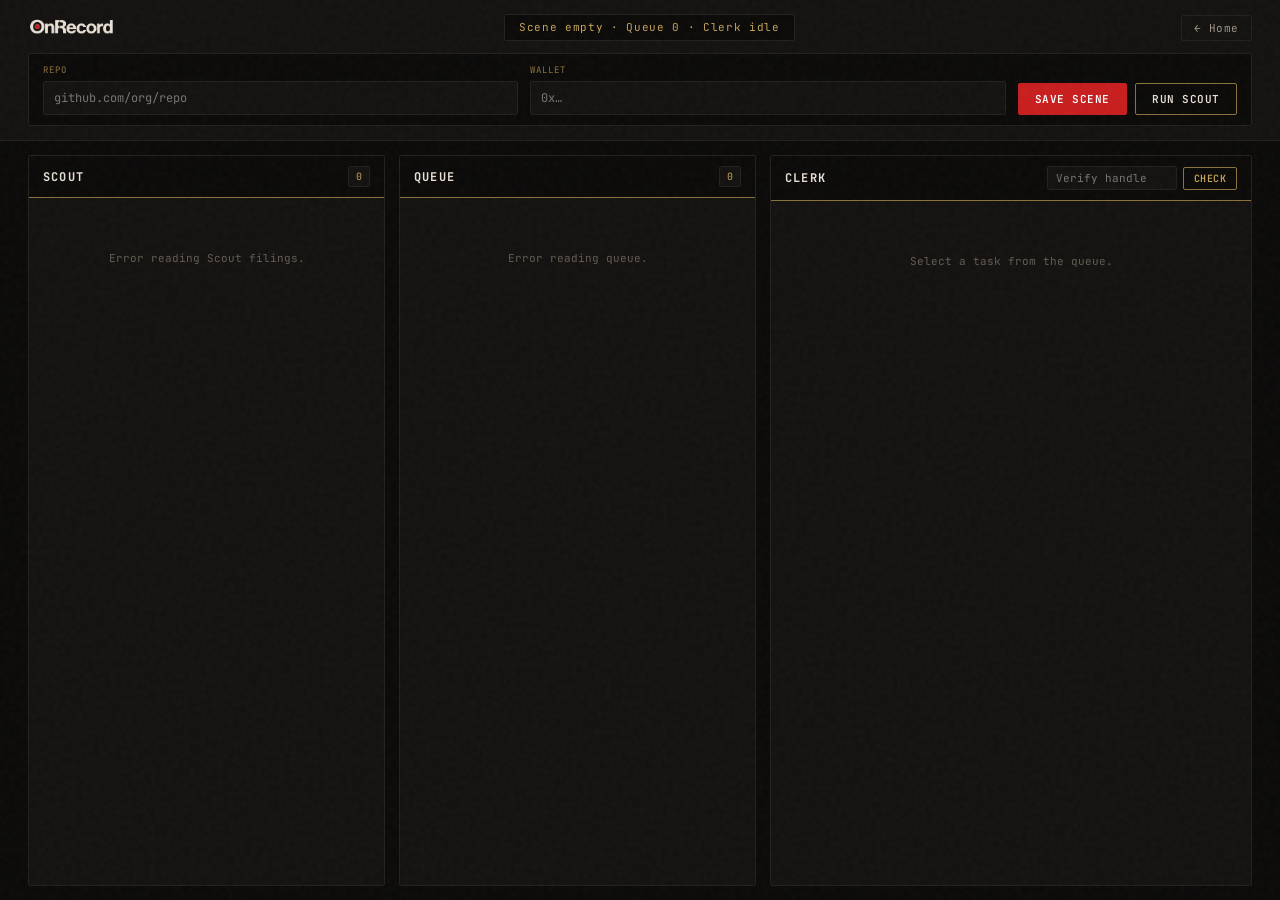
==== static/index.html @ 98dbda9d "feat(brand): configure Voltage Badge favicon across desk and landing pages" ====
<!DOCTYPE html>
<html lang="en">
<head>
  <meta charset="UTF-8">
  <meta name="viewport" content="width=device-width, initial-scale=1.0">
  <title>OnRecord — Desk</title>
  
  <link rel="preconnect" href="https://fonts.googleapis.com">
  <link rel="preconnect" href="https://fonts.gstatic.com" crossorigin>
  <link href="https://fonts.googleapis.com/css2?family=Cinzel:wght@600;700;800&family=JetBrains+Mono:wght@400;500;600;700&family=Space+Grotesk:wght@400;500;600;700&display=swap" rel="stylesheet">
  
  <link rel="icon" type="image/svg+xml" href="/static/favicon.svg">
  <link rel="icon" type="image/png" sizes="32x32" href="/static/favicon-32x32.png">
  <link rel="icon" type="image/png" sizes="16x16" href="/static/favicon-16x16.png">
  <link rel="apple-touch-icon" sizes="180x180" href="/static/apple-touch-icon.png">
  
  <link rel="stylesheet" href="/static/style.css?v=5.0">
</head>
<body>

  <!-- Top Header & Scene Console -->
  <header class="desk-nav">
    <div class="nav-row">
      <div class="brand-block">
        <a href="/" class="brand-link" title="OnRecord Home">
          <img src="/static/brand/onrecord_logo_dark.png" alt="OnRecord" class="desk-brand-logo" />
        </a>
      </div>
      
      <!-- One-row Status line -->
      <div class="status-strip">
        <span id="status-line" class="status-line-text">Scene empty · Queue 0 · Clerk idle</span>
      </div>

      <div class="nav-right">
        <a href="/" class="nav-home-btn">← Home</a>
      </div>
    </div>

    <!-- Human Scene Operator Strip -->
    <div class="scene-strip">
      <div class="scene-grid">
        <div class="field-group repo-field">
          <label for="scene-repo">REPO</label>
          <input type="text" id="scene-repo" placeholder="github.com/org/repo" autocomplete="off" />
        </div>
        <div class="field-group wallet-field">
          <label for="scene-wallet">WALLET</label>
          <input type="text" id="scene-wallet" placeholder="0x…" autocomplete="off" />
        </div>
        <div class="btn-group">
          <button type="button" class="btn-primary" id="btn-save-scene">Save Scene</button>
          <button type="button" class="btn-secondary" id="btn-run-scout">Run Scout</button>
        </div>
      </div>
    </div>
  </header>

  <!-- 3-Column Desk Stage -->
  <main class="desk-stage">

    <!-- COLUMN: SCOUT -->
    <section class="stage-col" id="col-scout">
      <div class="col-head">
        <h2 class="col-title">SCOUT</h2>
        <span class="col-count" id="scout-count">0</span>
      </div>
      <div class="col-stream" id="scout-body">
        <div class="col-empty">No filings on record.</div>
      </div>
    </section>

    <!-- COLUMN: QUEUE -->
    <section class="stage-col" id="col-queue">
      <div class="col-head">
        <h2 class="col-title">QUEUE</h2>
        <span class="col-count" id="queue-count">0</span>
      </div>
      <div class="col-stream" id="queue-body">
        <div class="col-empty">Queue is empty.</div>
      </div>
    </section>

    <!-- COLUMN: CLERK -->
    <section class="stage-col col-clerk-stage" id="col-clerk">
      <div class="col-head">
        <h2 class="col-title">CLERK</h2>
        <div class="verifier-bar">
          <input type="text" id="verify-person-input" placeholder="Verify handle" autocomplete="off" />
          <button type="button" id="btn-verify-person" class="btn-verify">Check</button>
        </div>
      </div>
      
      <div id="verifier-result"></div>

      <div class="col-stream" id="clerk-body">
        <div id="active-task-container">
          <div class="col-empty">Select a task from the queue.</div>
        </div>
      </div>
    </section>

  </main>

  <div id="desk-toast" class="desk-toast"></div>

  <script src="/static/app.js?v=5.0"></script>
</body>
</html>
---- static/style.css ----
/* ==========================================================================
   OnRecord Operational Desk — Cloned from Landing Visual System
   Ground: #0B0A09 | Red: #C81E1E | Bone: #E8E0D4 | Oxblood: #5C1212 | Brass: #C4A35A
   ========================================================================== */

@import url('https://fonts.googleapis.com/css2?family=Cinzel:wght@600;700;800&family=JetBrains+Mono:wght@400;500;600&family=Space+Grotesk:wght@400;500;600;700&display=swap');

:root {
  --bg-ground: #0B0A09;
  --bg-panel: #141210;
  --bg-oxblood: rgba(92, 18, 18, 0.2);
  --border-oxblood: #5C1212;
  --border-subtle: #24201C;
  
  --text-bone: #E8E0D4;
  --text-muted: #9E9486;
  --text-dim: #635C52;
  
  --signal-red: #C81E1E;
  --signal-red-hover: #E02828;
  --brass-accent: #C4A35A;
  --brass-dim: #8A723D;
  
  --font-serif: 'Cinzel', Georgia, serif;
  --font-sans: 'Space Grotesk', -apple-system, BlinkMacSystemFont, "Segoe UI", Roboto, sans-serif;
  --font-mono: 'JetBrains Mono', ui-monospace, SFMono-Regular, monospace;
}

* {
  box-sizing: border-box;
  margin: 0;
  padding: 0;
}

body {
  background-color: var(--bg-ground);
  color: var(--text-bone);
  font-family: var(--font-sans);
  line-height: 1.5;
  height: 100vh;
  display: flex;
  flex-direction: column;
  overflow: hidden;
  position: relative;
  -webkit-font-smoothing: antialiased;
}

/* Film Grain Overlay */
body::before {
  content: "";
  position: fixed;
  top: 0; left: 0; width: 100vw; height: 100vh;
  pointer-events: none;
  z-index: 999;
  opacity: 0.035;
  background-image: url("data:image/svg+xml,%3Csvg viewBox='0 0 200 200' xmlns='http://www.w3.org/2000/svg'%3E%3Cfilter id='noiseFilter'%3E%3CfeTurbulence type='fractalNoise' baseFrequency='0.8' numOctaves='3' stitchTiles='stitch'/%3E%3C/filter%3E%3Crect width='100%25' height='100%25' filter='url(%23noiseFilter)'/%3E%3C/svg%3E");
}

/* Custom Scrollbars */
::-webkit-scrollbar {
  width: 5px;
  height: 5px;
}
::-webkit-scrollbar-track {
  background: var(--bg-ground);
}
::-webkit-scrollbar-thumb {
  background: var(--border-subtle);
  border-radius: 2px;
}
::-webkit-scrollbar-thumb:hover {
  background: var(--brass-dim);
}

a {
  color: inherit;
  text-decoration: none;
}
a:visited {
  color: inherit;
}

.serif-brand {
  font-family: var(--font-serif);
  font-weight: 700;
  letter-spacing: 0.04em;
}

/* Header */
header.desk-nav {
  background: var(--bg-panel);
  border-bottom: 1px solid var(--border-subtle);
  padding: 14px 28px;
  display: flex;
  flex-direction: column;
  gap: 12px;
  flex-shrink: 0;
  z-index: 10;
}

.nav-row {
  display: flex;
  justify-content: space-between;
  align-items: center;
}

.brand-link {
  display: flex;
  align-items: center;
  text-decoration: none;
}

.desk-brand-logo {
  height: 24px;
  width: auto;
  display: block;
  transition: opacity 0.15s ease, transform 0.15s ease;
}

.brand-link:hover .desk-brand-logo {
  opacity: 0.85;
  transform: scale(1.02);
}

.status-strip {
  font-family: var(--font-mono);
  font-size: 11px;
  color: var(--brass-accent);
  letter-spacing: 0.06em;
  background: var(--bg-ground);
  border: 1px solid var(--border-subtle);
  padding: 4px 14px;
  border-radius: 2px;
}

.nav-home-btn {
  font-family: var(--font-mono);
  font-size: 11px;
  letter-spacing: 0.05em;
  color: var(--text-muted);
  border: 1px solid var(--border-subtle);
  padding: 5px 12px;
  border-radius: 2px;
  transition: all 0.15s ease;
}
.nav-home-btn:hover {
  border-color: var(--brass-accent);
  color: var(--brass-accent);
}

/* Scene Operator Strip */
.scene-strip {
  background: var(--bg-ground);
  border: 1px solid var(--border-subtle);
  border-radius: 2px;
  padding: 10px 14px;
}

.scene-grid {
  display: grid;
  grid-template-columns: 1fr 1fr auto;
  gap: 12px;
  align-items: flex-end;
}

.field-group {
  display: flex;
  flex-direction: column;
  gap: 4px;
}

.field-group label {
  font-family: var(--font-mono);
  font-size: 9px;
  letter-spacing: 0.1em;
  color: var(--brass-dim);
  text-transform: uppercase;
}

input[type="text"] {
  background-color: var(--bg-panel);
  border: 1px solid var(--border-subtle);
  color: var(--text-bone);
  font-family: var(--font-mono);
  font-size: 12px;
  padding: 8px 10px;
  border-radius: 2px;
  outline: none;
  width: 100%;
  transition: all 0.15s ease;
}

input[type="text"]:focus {
  border-color: var(--brass-accent);
}

@keyframes pulseEmptyField {
  0%, 100% { border-color: var(--border-subtle); }
  50% { border-color: var(--border-oxblood); box-shadow: 0 0 8px rgba(200, 30, 30, 0.2); }
}

.pulse-empty {
  animation: pulseEmptyField 2.2s infinite ease-in-out;
}

.btn-group {
  display: flex;
  gap: 8px;
}

/* Buttons matching Landing CTA */
button {
  font-family: var(--font-mono);
  font-size: 11px;
  font-weight: 600;
  letter-spacing: 0.05em;
  text-transform: uppercase;
  padding: 8px 16px;
  border-radius: 2px;
  cursor: pointer;
  transition: all 0.15s ease;
  white-space: nowrap;
}

button:disabled {
  opacity: 0.35;
  cursor: not-allowed;
}

button.btn-primary {
  background-color: var(--signal-red);
  color: #FFFFFF;
  border: 1px solid var(--signal-red);
}

button.btn-primary:hover:not(:disabled) {
  background-color: var(--signal-red-hover);
  border-color: var(--brass-accent);
}

button.btn-secondary {
  background-color: transparent;
  color: var(--text-bone);
  border: 1px solid var(--brass-dim);
}

button.btn-secondary:hover:not(:disabled) {
  border-color: var(--brass-accent);
  color: var(--brass-accent);
}

/* Main Desk 3-Column Stage */
main.desk-stage {
  display: grid;
  grid-template-columns: 1fr 1fr 1.35fr;
  gap: 14px;
  padding: 14px 28px;
  flex: 1;
  min-height: 0;
}

.stage-col {
  background: var(--bg-panel);
  border: 1px solid var(--border-subtle);
  border-radius: 2px;
  display: flex;
  flex-direction: column;
  overflow: hidden;
}

.col-head {
  padding: 10px 14px;
  background: var(--bg-ground);
  border-bottom: 1px solid var(--brass-dim);
  display: flex;
  justify-content: space-between;
  align-items: center;
}

.col-title {
  font-family: var(--font-mono);
  font-size: 12px;
  font-weight: 700;
  letter-spacing: 0.1em;
  color: var(--text-bone);
}

.col-count {
  font-family: var(--font-mono);
  font-size: 10px;
  color: var(--brass-accent);
  background: var(--bg-panel);
  border: 1px solid var(--border-subtle);
  padding: 2px 7px;
  border-radius: 2px;
}

.verifier-bar {
  display: flex;
  gap: 6px;
  align-items: center;
}

.verifier-bar input {
  padding: 4px 8px;
  font-size: 11px;
  width: 130px;
}

.btn-verify {
  background: transparent;
  color: var(--brass-accent);
  border: 1px solid var(--brass-dim);
  padding: 4px 10px;
  font-size: 10px;
}
.btn-verify:hover {
  border-color: var(--brass-accent);
}

.col-stream {
  padding: 12px;
  overflow-y: auto;
  flex: 1;
  display: flex;
  flex-direction: column;
  gap: 8px;
}

.col-empty {
  text-align: center;
  padding: 40px 12px;
  font-family: var(--font-mono);
  font-size: 11px;
  color: var(--text-dim);
}

/* Cards */
.desk-card {
  background: var(--bg-ground);
  border: 1px solid var(--border-subtle);
  border-radius: 2px;
  padding: 10px 12px;
  display: flex;
  flex-direction: column;
  gap: 6px;
  transition: all 0.15s ease;
}

.desk-card:hover {
  border-color: var(--brass-dim);
}

.desk-card.clickable {
  cursor: pointer;
}

.desk-card.selected {
  border-color: var(--brass-accent);
  background: rgba(196, 163, 90, 0.04);
}

.card-row {
  display: flex;
  justify-content: space-between;
  align-items: center;
}

.card-label {
  font-size: 12px;
  font-weight: 600;
  color: #FFFFFF;
}

.card-ts {
  font-family: var(--font-mono);
  font-size: 10px;
  color: var(--text-dim);
}

.card-subtext {
  font-size: 12px;
  color: var(--text-bone);
  line-height: 1.4;
}

.card-meta {
  font-family: var(--font-mono);
  font-size: 10px;
  color: var(--text-dim);
  display: flex;
  justify-content: space-between;
}

/* Metal Tabs / Stamps */
.metal-tab {
  display: inline-flex;
  align-items: center;
  font-family: var(--font-mono);
  font-size: 9px;
  font-weight: 700;
  letter-spacing: 0.08em;
  text-transform: uppercase;
  padding: 2px 6px;
  border-radius: 2px;
}

.metal-tab.tab-act {
  background: var(--bg-oxblood);
  border: 1px solid var(--brass-accent);
  color: var(--brass-accent);
}

.metal-tab.tab-skip {
  background: rgba(210, 153, 34, 0.15);
  border: 1px solid var(--brass-dim);
  color: var(--brass-accent);
}

.metal-tab.tab-nor {
  background: rgba(200, 30, 30, 0.2);
  border: 1px solid var(--signal-red);
  color: #FF5555;
}

/* Inspector Detail */
.inspector-panel {
  background: var(--bg-ground);
  border: 1px solid var(--border-subtle);
  border-radius: 2px;
  padding: 12px;
  display: flex;
  flex-direction: column;
  gap: 10px;
}

.inspector-head {
  display: flex;
  justify-content: space-between;
  align-items: center;
  border-bottom: 1px solid var(--border-subtle);
  padding-bottom: 8px;
}

.inspector-id {
  font-family: var(--font-mono);
  font-size: 12px;
  font-weight: 600;
  color: #FFFFFF;
}

.segment-box {
  background: var(--bg-panel);
  border: 1px solid var(--border-subtle);
  padding: 8px 10px;
  border-radius: 2px;
  display: flex;
  flex-direction: column;
  gap: 4px;
}

.segment-head {
  font-family: var(--font-mono);
  font-size: 9px;
  letter-spacing: 0.08em;
  color: var(--brass-dim);
}

.segment-row {
  display: flex;
  justify-content: space-between;
  font-size: 12px;
  color: var(--text-bone);
}

.segment-row .k {
  color: var(--text-dim);
  font-family: var(--font-mono);
  font-size: 10px;
}

.ask-text-wrap {
  font-size: 12px;
  color: var(--text-bone);
  line-height: 1.4;
}

.action-row {
  display: grid;
  grid-template-columns: 1fr 1fr;
  gap: 8px;
}

/* Sibyl Memory Live File View (Builder Tip 02/04) */
.memory-file-box {
  background: #070605;
  border: 1px solid var(--border-oxblood);
  border-radius: 2px;
  overflow: hidden;
  transition: all 0.2s ease;
}

.memory-file-head {
  display: flex;
  justify-content: space-between;
  align-items: center;
  padding: 6px 10px;
  background: rgba(92, 18, 18, 0.25);
  border-bottom: 1px solid rgba(196, 163, 90, 0.2);
  font-family: var(--font-mono);
  font-size: 10px;
}

.memory-file-tabs {
  display: flex;
  gap: 4px;
}

.file-tab-btn {
  background: transparent;
  border: 1px solid transparent;
  color: var(--text-dim);
  font-family: var(--font-mono);
  font-size: 10px;
  font-weight: 600;
  padding: 3px 8px;
  border-radius: 2px;
  cursor: pointer;
  transition: all 0.15s ease;
}

.file-tab-btn:hover {
  color: var(--text-bone);
  border-color: var(--brass-dim);
}

.file-tab-btn.active {
  background: rgba(196, 163, 90, 0.15);
  border-color: var(--brass-accent);
  color: var(--brass-accent);
}

.memory-file-live {
  display: flex;
  align-items: center;
  gap: 6px;
  color: #55FF88;
  font-size: 9px;
  letter-spacing: 0.05em;
  font-weight: 600;
}

.dot-pulse {
  width: 6px;
  height: 6px;
  background-color: #55FF88;
  border-radius: 50%;
  display: inline-block;
  box-shadow: 0 0 6px #55FF88;
  animation: pulseLiveDot 1.6s infinite ease-in-out;
}

@keyframes pulseLiveDot {
  0%, 100% { opacity: 1; transform: scale(1); }
  50% { opacity: 0.4; transform: scale(0.8); }
}

.memory-file-code {
  margin: 0;
  padding: 8px 10px;
  font-family: var(--font-mono);
  font-size: 10px;
  line-height: 1.5;
  color: var(--text-bone);
  max-height: 160px;
  overflow-y: auto;
  white-space: pre-wrap;
  word-break: break-all;
  background: #050404;
}

.memory-file-code .line-num {
  color: var(--text-dim);
  user-select: none;
  display: inline-block;
  width: 18px;
  text-align: right;
  margin-right: 8px;
  opacity: 0.5;
}

.memory-file-foot {
  padding: 6px 10px;
  font-size: 9px;
  font-family: var(--font-mono);
  color: var(--brass-dim);
  border-top: 1px solid var(--border-subtle);
  background: var(--bg-ground);
  font-style: italic;
}

.base-deck {
  background: var(--bg-oxblood);
  border: 1px solid var(--border-oxblood);
  padding: 10px;
  border-radius: 2px;
  display: flex;
  flex-direction: column;
  gap: 8px;
}

.base-head {
  display: flex;
  justify-content: space-between;
  font-family: var(--font-mono);
  font-size: 10px;
  color: var(--brass-accent);
}

.confirm-label {
  display: flex;
  align-items: center;
  gap: 6px;
  font-family: var(--font-mono);
  font-size: 11px;
  color: var(--text-bone);
  cursor: pointer;
}

.confirm-label input[type="checkbox"] {
  accent-color: var(--signal-red);
}

.ping-result-box {
  font-family: var(--font-mono);
  font-size: 10px;
  padding: 4px 6px;
}

.alert-stamp {
  padding: 8px 10px;
  border-radius: 2px;
  font-family: var(--font-mono);
  font-size: 11px;
  line-height: 1.4;
}

.alert-stamp.nor {
  background: rgba(200, 30, 30, 0.2);
  border: 1px solid var(--signal-red);
  color: #FF5555;
}

.alert-stamp.act {
  background: var(--bg-oxblood);
  border: 1px solid var(--brass-accent);
  color: var(--brass-accent);
}

.desk-toast {
  position: fixed;
  bottom: 20px;
  right: 20px;
  background: var(--bg-panel);
  border: 1px solid var(--brass-dim);
  padding: 8px 14px;
  font-family: var(--font-mono);
  font-size: 11px;
  color: var(--text-bone);
  display: none;
  z-index: 1000;
}

@media (max-width: 960px) {
  body {
    height: auto;
    overflow-y: auto;
  }
  main.desk-stage {
    grid-template-columns: 1fr;
    height: auto;
  }
  .scene-grid {
    grid-template-columns: 1fr;
  }
}
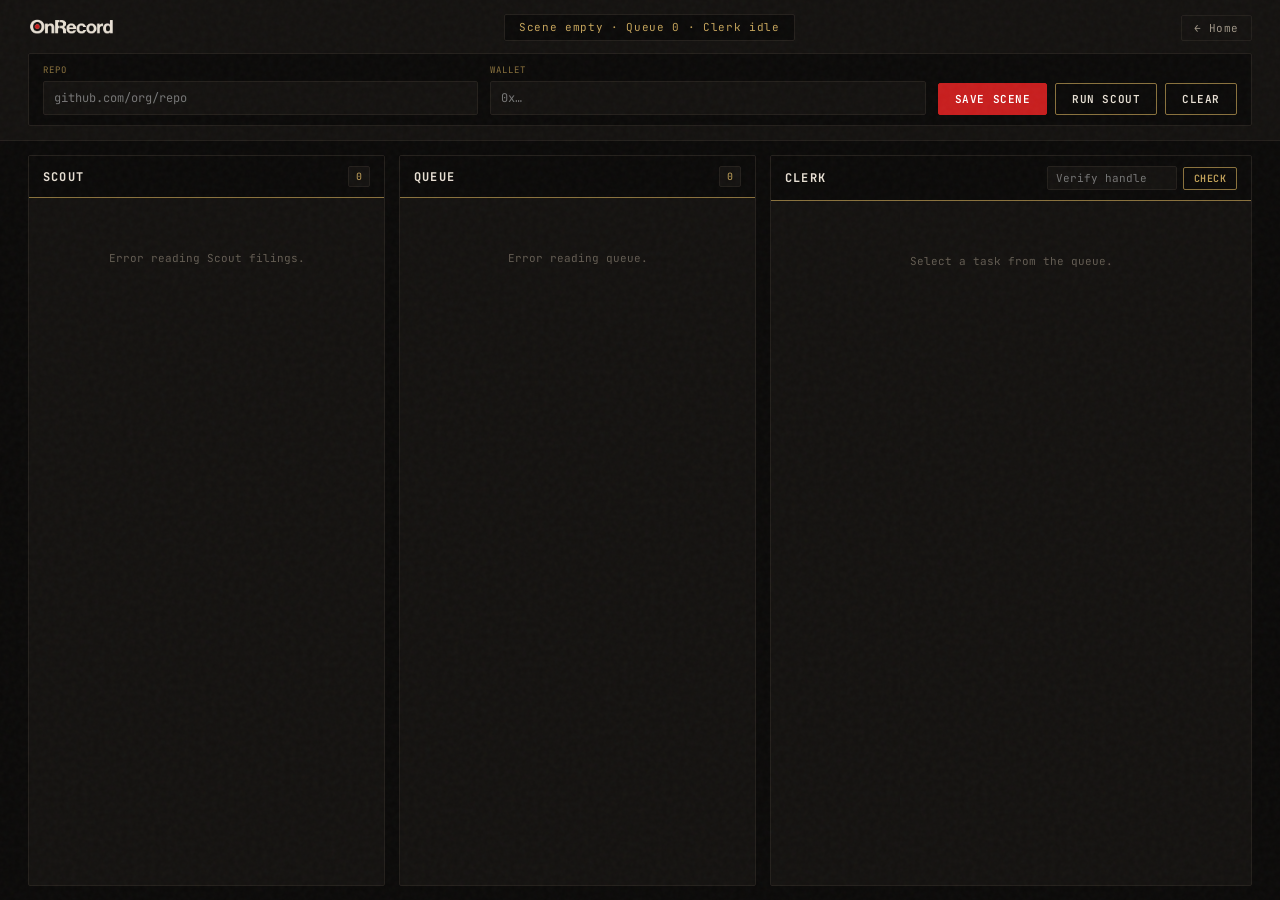
==== commit 4a87d7f7: "feat(ui): add clear scene button, reset default scene data, and neutralize documentation examples" ====
--- a/static/index.html
+++ b/static/index.html
@@ -51,6 +51,7 @@
         <div class="btn-group">
           <button type="button" class="btn-primary" id="btn-save-scene">Save Scene</button>
           <button type="button" class="btn-secondary" id="btn-run-scout">Run Scout</button>
+          <button type="button" class="btn-secondary" id="btn-clear-scene" title="Clear Scene Sources">Clear</button>
         </div>
       </div>
     </div>
--- a/static/style.css
+++ b/static/style.css
@@ -238,6 +238,19 @@
   border-color: var(--brass-accent);
 }
 
+button.btn-wallet-ping {
+  background-color: #0052FF;
+  color: #FFFFFF;
+  border: 1px solid #0052FF;
+  font-weight: 600;
+}
+
+button.btn-wallet-ping:hover:not(:disabled) {
+  background-color: #0045D8;
+  border-color: #3B82F6;
+  box-shadow: 0 0 12px rgba(0, 82, 255, 0.4);
+}
+
 button.btn-secondary {
   background-color: transparent;
   color: var(--text-bone);
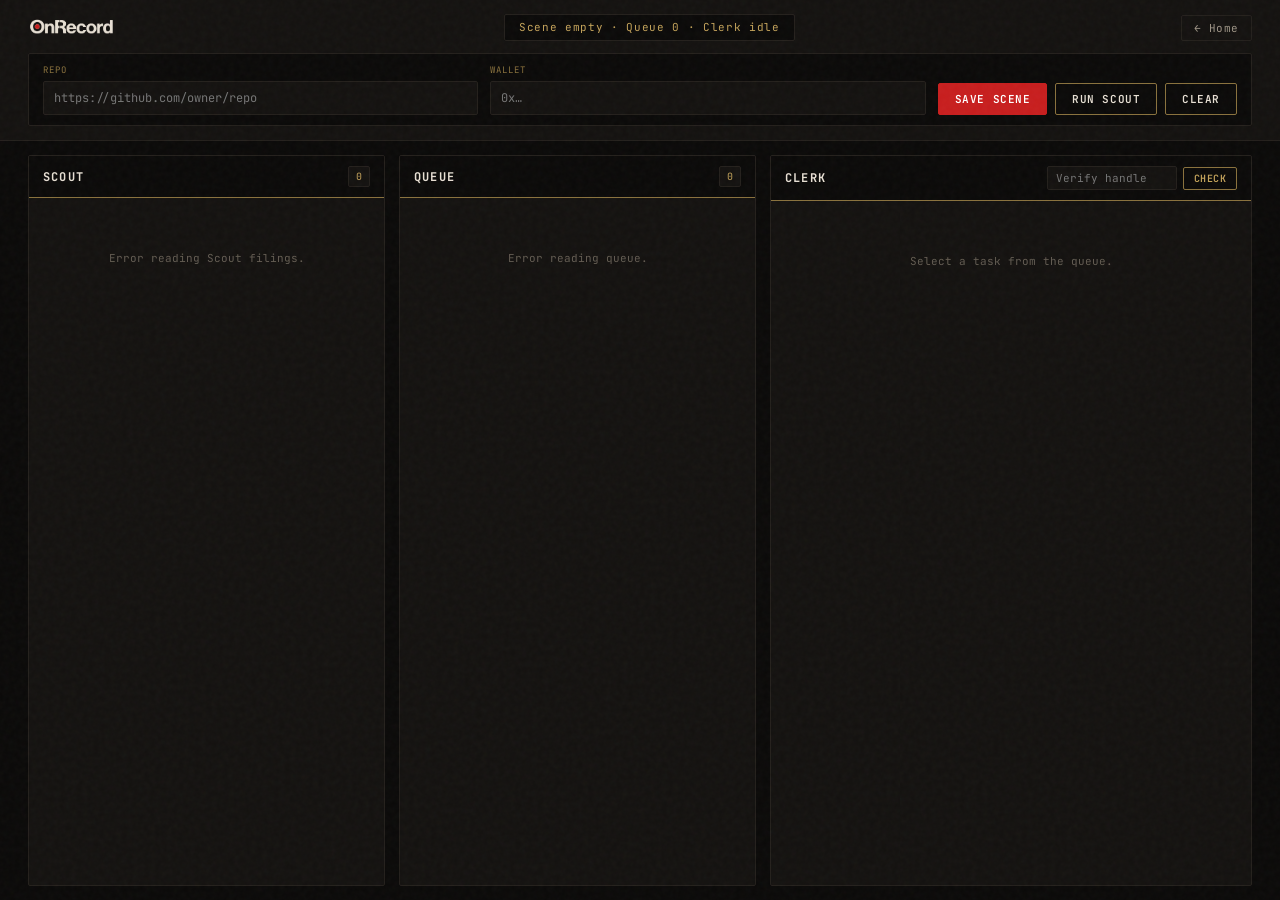
==== commit 4c6de015: "feat(ui): support full GitHub URLs and issue links in scene operator strip" ====
--- a/static/index.html
+++ b/static/index.html
@@ -42,7 +42,7 @@
       <div class="scene-grid">
         <div class="field-group repo-field">
           <label for="scene-repo">REPO</label>
-          <input type="text" id="scene-repo" placeholder="github.com/org/repo" autocomplete="off" />
+          <input type="text" id="scene-repo" placeholder="https://github.com/owner/repo" autocomplete="off" />
         </div>
         <div class="field-group wallet-field">
           <label for="scene-wallet">WALLET</label>
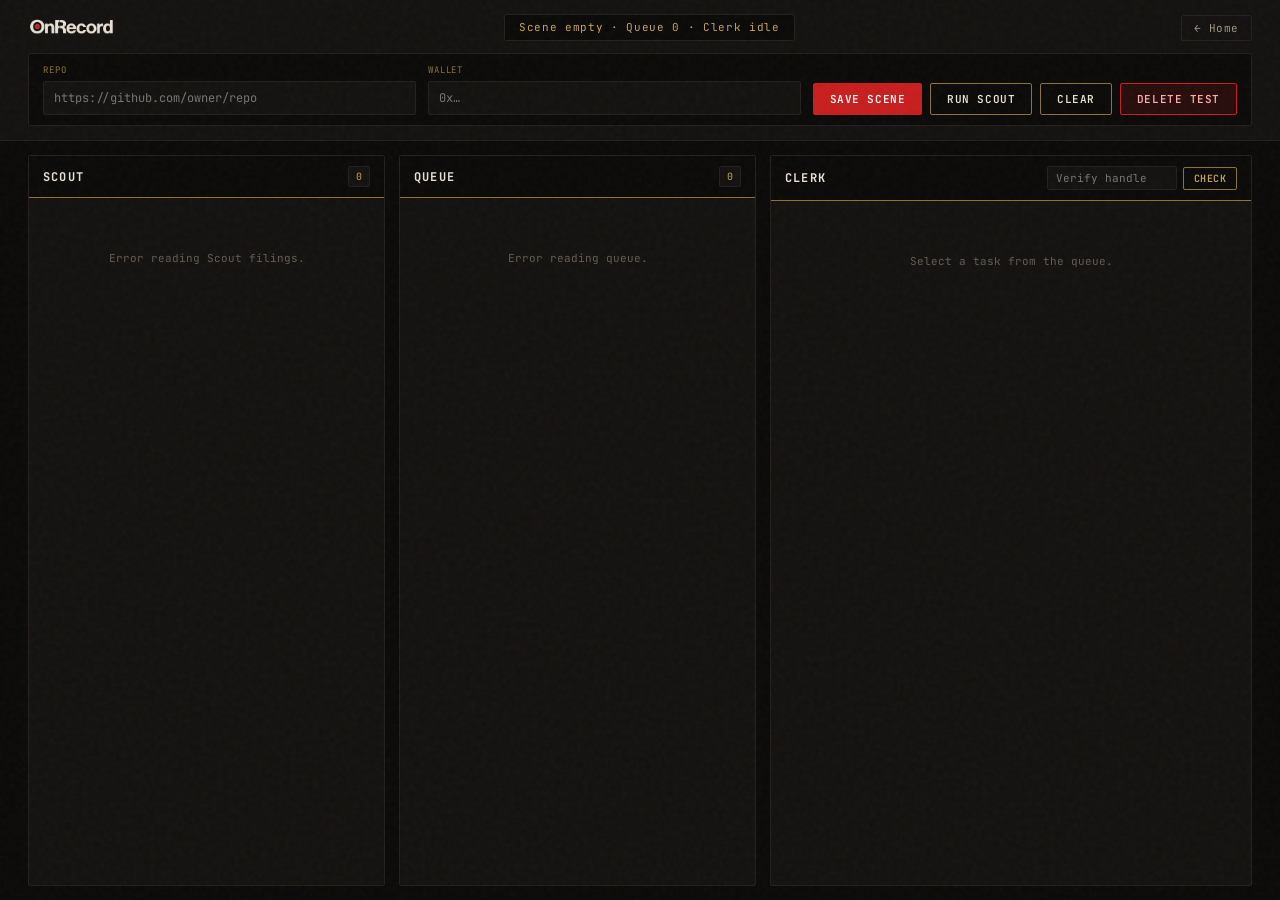
==== commit 4ee1c41b: "feat(ui): add interactive Delete Test button to Desk with instant live memory verification" ====
--- a/static/index.html
+++ b/static/index.html
@@ -14,7 +14,7 @@
   <link rel="icon" type="image/png" sizes="16x16" href="/static/favicon-16x16.png">
   <link rel="apple-touch-icon" sizes="180x180" href="/static/apple-touch-icon.png">
   
-  <link rel="stylesheet" href="/static/style.css?v=5.0">
+  <link rel="stylesheet" href="/static/style.css?v=5.3">
 </head>
 <body>
 
@@ -52,6 +52,7 @@
           <button type="button" class="btn-primary" id="btn-save-scene">Save Scene</button>
           <button type="button" class="btn-secondary" id="btn-run-scout">Run Scout</button>
           <button type="button" class="btn-secondary" id="btn-clear-scene" title="Clear Scene Sources">Clear</button>
+          <button type="button" class="btn-danger" id="btn-delete-test" title="The Delete Test: Wipe Scout memory to verify queue drops to 0 and entities return NOT ON RECORD">Delete Test</button>
         </div>
       </div>
     </div>
@@ -105,6 +106,6 @@
 
   <div id="desk-toast" class="desk-toast"></div>
 
-  <script src="/static/app.js?v=5.0"></script>
+  <script src="/static/app.js?v=5.3"></script>
 </body>
 </html>
--- a/static/style.css
+++ b/static/style.css
@@ -262,6 +262,18 @@
   color: var(--brass-accent);
 }
 
+button.btn-danger {
+  background-color: rgba(200, 30, 30, 0.15);
+  color: #FFAAAA;
+  border: 1px solid var(--signal-red);
+}
+
+button.btn-danger:hover:not(:disabled) {
+  background-color: var(--signal-red);
+  color: #FFFFFF;
+  border-color: var(--signal-red-hover);
+}
+
 /* Main Desk 3-Column Stage */
 main.desk-stage {
   display: grid;
@@ -391,10 +403,27 @@
   color: var(--text-dim);
 }
 
+.card-title-line {
+  font-family: var(--font-sans);
+  font-size: 12px;
+  font-weight: 500;
+  color: var(--text-bone);
+  line-height: 1.35;
+  word-break: break-word;
+  overflow: hidden;
+  text-overflow: ellipsis;
+  display: -webkit-box;
+  -webkit-line-clamp: 2;
+  line-clamp: 2;
+  -webkit-box-orient: vertical;
+  margin-top: 1px;
+}
+
 .card-subtext {
-  font-size: 12px;
-  color: var(--text-bone);
-  line-height: 1.4;
+  font-family: var(--font-mono);
+  font-size: 10px;
+  color: var(--text-dim);
+  line-height: 1.3;
 }
 
 .card-meta {
@@ -490,6 +519,82 @@
   color: var(--text-dim);
   font-family: var(--font-mono);
   font-size: 10px;
+}
+
+.bind-wallet-row {
+  display: flex;
+  align-items: center;
+  gap: 6px;
+  width: 100%;
+}
+
+.bind-wallet-row input {
+  flex: 1;
+  background: var(--bg-ground);
+  border: 1px solid var(--border-subtle);
+  color: var(--text-bone);
+  font-family: var(--font-mono);
+  font-size: 10.5px;
+  padding: 4px 8px;
+  border-radius: 2px;
+  min-width: 0;
+}
+
+.bind-wallet-row input:focus {
+  outline: none;
+  border-color: var(--brass-accent);
+}
+
+.btn-bind-action {
+  background: var(--bg-oxblood);
+  border: 1px solid var(--brass-accent);
+  color: var(--brass-accent);
+  font-family: var(--font-mono);
+  font-size: 10px;
+  font-weight: 600;
+  padding: 4px 10px;
+  border-radius: 2px;
+  cursor: pointer;
+  white-space: nowrap;
+  transition: all 0.15s ease;
+}
+
+.btn-bind-action:hover {
+  background: var(--brass-accent);
+  color: var(--bg-ground);
+}
+
+.btn-change-wallet {
+  background: transparent;
+  border: 1px solid var(--border-subtle);
+  color: var(--text-dim);
+  font-family: var(--font-mono);
+  font-size: 9px;
+  padding: 2px 6px;
+  border-radius: 2px;
+  cursor: pointer;
+  transition: all 0.15s ease;
+}
+
+.btn-change-wallet:hover {
+  border-color: var(--brass-dim);
+  color: var(--brass-accent);
+}
+
+.btn-cancel-action {
+  background: transparent;
+  border: 1px solid var(--border-subtle);
+  color: var(--text-dim);
+  font-family: var(--font-mono);
+  font-size: 10px;
+  padding: 4px 8px;
+  border-radius: 2px;
+  cursor: pointer;
+}
+
+.btn-cancel-action:hover {
+  color: var(--text-bone);
+  border-color: var(--signal-red);
 }
 
 .ask-text-wrap {
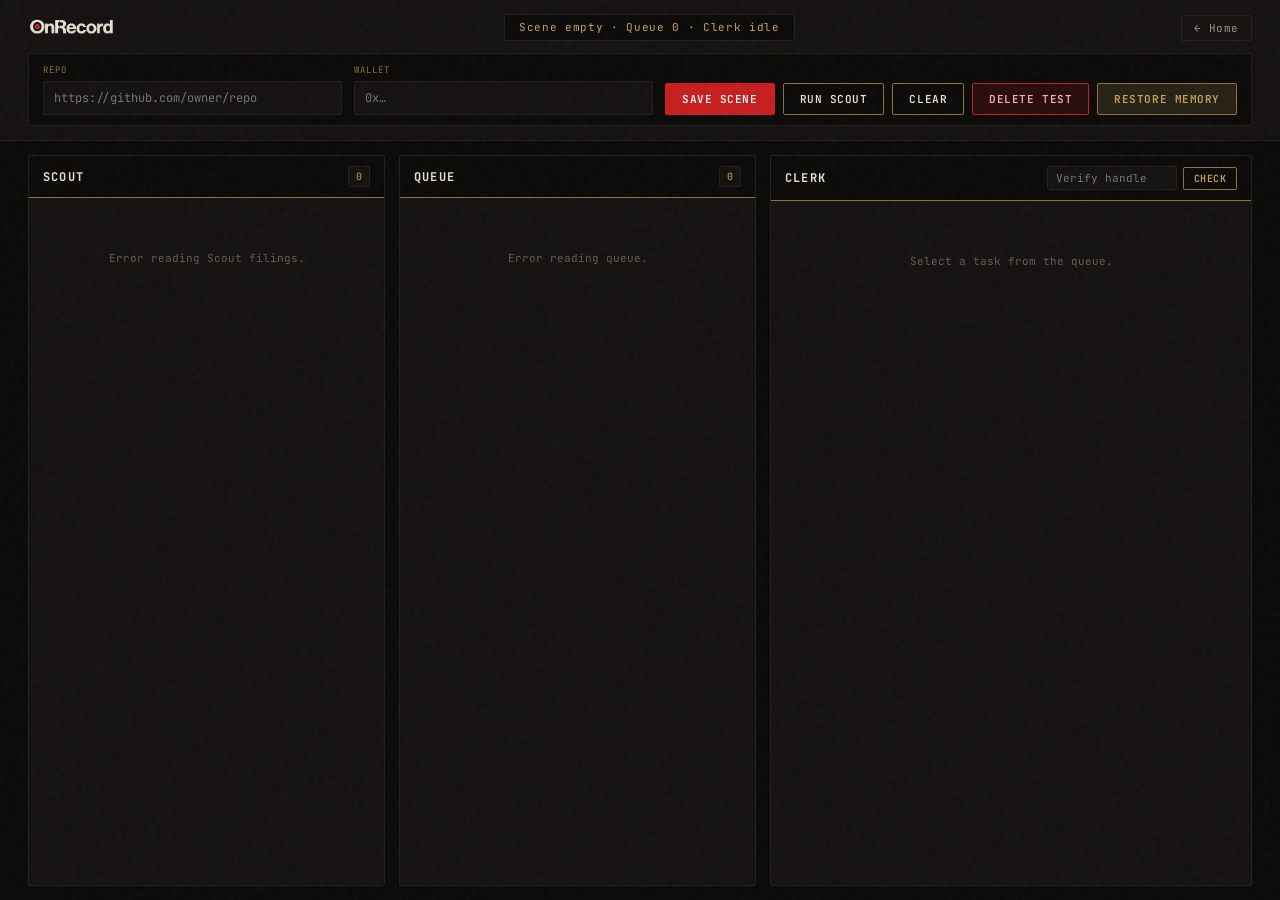
==== commit cc5d9fa9: "feat(desk): add Restore Memory button with snapshot recovery and empty state prompt" ====
--- a/static/index.html
+++ b/static/index.html
@@ -14,7 +14,7 @@
   <link rel="icon" type="image/png" sizes="16x16" href="/static/favicon-16x16.png">
   <link rel="apple-touch-icon" sizes="180x180" href="/static/apple-touch-icon.png">
   
-  <link rel="stylesheet" href="/static/style.css?v=5.3">
+  <link rel="stylesheet" href="/static/style.css?v=5.5">
 </head>
 <body>
 
@@ -53,6 +53,7 @@
           <button type="button" class="btn-secondary" id="btn-run-scout">Run Scout</button>
           <button type="button" class="btn-secondary" id="btn-clear-scene" title="Clear Scene Sources">Clear</button>
           <button type="button" class="btn-danger" id="btn-delete-test" title="The Delete Test: Wipe Scout memory to verify queue drops to 0 and entities return NOT ON RECORD">Delete Test</button>
+          <button type="button" class="btn-restore" id="btn-restore-memory" title="Restore Memory: Recover snapshot and re-sync Scout memory">Restore Memory</button>
         </div>
       </div>
     </div>
@@ -106,6 +107,6 @@
 
   <div id="desk-toast" class="desk-toast"></div>
 
-  <script src="/static/app.js?v=5.3"></script>
+  <script src="/static/app.js?v=5.5"></script>
 </body>
 </html>
--- a/static/style.css
+++ b/static/style.css
@@ -274,6 +274,19 @@
   border-color: var(--signal-red-hover);
 }
 
+button.btn-restore {
+  background-color: rgba(196, 163, 90, 0.15);
+  color: var(--brass-accent);
+  border: 1px solid var(--brass-dim);
+}
+
+button.btn-restore:hover:not(:disabled) {
+  background-color: var(--brass-accent);
+  color: var(--bg-ground);
+  border-color: var(--brass-accent);
+  box-shadow: 0 0 10px rgba(196, 163, 90, 0.3);
+}
+
 /* Main Desk 3-Column Stage */
 main.desk-stage {
   display: grid;
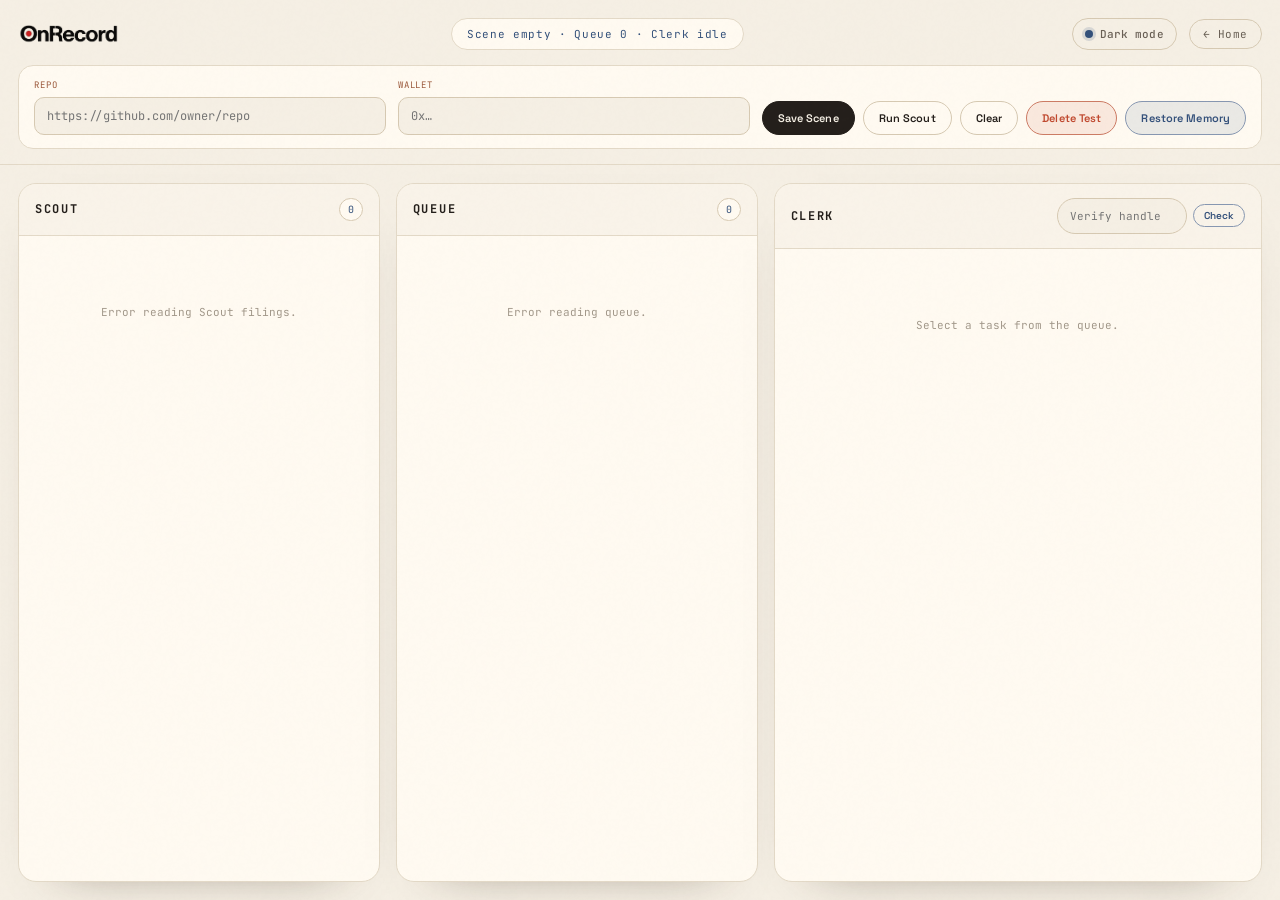
==== commit f7a34c42: "refresh editorial themes and operational desk UI" ====
--- a/static/index.html
+++ b/static/index.html
@@ -14,7 +14,7 @@
   <link rel="icon" type="image/png" sizes="16x16" href="/static/favicon-16x16.png">
   <link rel="apple-touch-icon" sizes="180x180" href="/static/apple-touch-icon.png">
   
-  <link rel="stylesheet" href="/static/style.css?v=5.5">
+  <link rel="stylesheet" href="/static/style.css?v=6.0">
 </head>
 <body>
 
@@ -23,7 +23,7 @@
     <div class="nav-row">
       <div class="brand-block">
         <a href="/" class="brand-link" title="OnRecord Home">
-          <img src="/static/brand/onrecord_logo_dark.png" alt="OnRecord" class="desk-brand-logo" />
+          <img src="/static/brand/onrecord_logo_light.png" data-theme-logo data-light-logo="/static/brand/onrecord_logo_light.png" data-dark-logo="/static/brand/onrecord_logo_dark.png" alt="OnRecord" class="desk-brand-logo" />
         </a>
       </div>
       
@@ -33,6 +33,7 @@
       </div>
 
       <div class="nav-right">
+        <button type="button" class="theme-toggle" data-theme-toggle aria-label="Toggle color theme"></button>
         <a href="/" class="nav-home-btn">← Home</a>
       </div>
     </div>
@@ -107,6 +108,7 @@
 
   <div id="desk-toast" class="desk-toast"></div>
 
-  <script src="/static/app.js?v=5.5"></script>
+  <script src="/static/app.js?v=6.0"></script>
+  <script src="/static/theme.js"></script>
 </body>
 </html>
--- a/static/style.css
+++ b/static/style.css
@@ -815,3 +815,115 @@
     grid-template-columns: 1fr;
   }
 }
+
+/* Editorial desk refresh: a calm paper mode with the original darkroom mode preserved. */
+:root {
+  --bg-ground: #f5efe4;
+  --bg-panel: #fffaf1;
+  --bg-panel-strong: #efe6d6;
+  --bg-ink-panel: #1b1713;
+  --bg-ink-panel-2: #241f19;
+  --text-bone: #241f1b;
+  --text-muted: #6a6055;
+  --text-dim: #a2988a;
+  --border-subtle: #e3d9c7;
+  --border-strong: #d6c9b2;
+  --signal-red: #9c5a3c;
+  --signal-red-hover: #7f452d;
+  --brass-accent: #33507a;
+  --brass-dim: #8797b1;
+  --good: #3f8f5f;
+  --bad: #c0492f;
+  --font-serif: 'Fraunces', Georgia, serif;
+  --font-sans: 'IBM Plex Sans', 'Space Grotesk', system-ui, sans-serif;
+  --font-mono: 'IBM Plex Mono', 'JetBrains Mono', ui-monospace, monospace;
+}
+
+:root[data-theme="dark"] {
+  --bg-ground: #0b0a09;
+  --bg-panel: #141210;
+  --bg-panel-strong: #1c1814;
+  --bg-ink-panel: #070605;
+  --bg-ink-panel-2: #100d0b;
+  --text-bone: #e8e0d4;
+  --text-muted: #9e9486;
+  --text-dim: #635c52;
+  --border-subtle: #24201c;
+  --border-strong: #3a332a;
+  --signal-red: #c81e1e;
+  --signal-red-hover: #e02828;
+  --brass-accent: #c4a35a;
+  --brass-dim: #8a723d;
+  --good: #55ff88;
+  --bad: #ff5555;
+}
+
+body { background: var(--bg-ground); color: var(--text-bone); font-family: var(--font-sans); transition: background-color .25s ease, color .25s ease; }
+body::before { opacity: .012; }
+header.desk-nav { background: color-mix(in srgb, var(--bg-ground) 92%, transparent); border-bottom-color: var(--border-subtle); padding: 15px max(18px, calc((100% - 1440px) / 2)); backdrop-filter: blur(14px); }
+.nav-row { min-height: 38px; }
+.desk-brand-logo { height: 28px; }
+.status-strip { background: var(--bg-panel); border-color: var(--border-subtle); color: var(--brass-accent); border-radius: 999px; padding: 7px 15px; }
+.nav-home-btn { color: var(--text-muted); border-color: var(--border-strong); border-radius: 999px; padding: 7px 13px; }
+.nav-home-btn:hover { color: var(--text-bone); border-color: var(--brass-accent); }
+.theme-toggle { display: inline-flex; align-items: center; gap: 7px; border: 1px solid var(--border-strong); background: transparent; color: var(--text-muted); border-radius: 999px; padding: 8px 12px; font: 500 11px var(--font-mono); cursor: pointer; transition: .18s ease; margin-right: 8px; }
+.theme-toggle:hover { border-color: var(--brass-accent); color: var(--text-bone); transform: translateY(-1px); }
+.theme-dot { width: 8px; height: 8px; border-radius: 50%; display: inline-block; }
+.theme-dot-light { background: var(--brass-accent); box-shadow: 0 0 0 3px color-mix(in srgb, var(--brass-accent) 16%, transparent); }
+.theme-dot-dark { background: var(--signal-red); box-shadow: 0 0 0 3px color-mix(in srgb, var(--signal-red) 16%, transparent); }
+.scene-strip { background: var(--bg-panel); border-color: var(--border-subtle); border-radius: 15px; padding: 13px 15px; }
+.field-group label { color: var(--signal-red); }
+input[type="text"] { background: var(--bg-ground); border-color: var(--border-strong); color: var(--text-bone); border-radius: 10px; padding: 10px 12px; }
+input[type="text"]:focus { border-color: var(--brass-accent); box-shadow: 0 0 0 3px color-mix(in srgb, var(--brass-accent) 13%, transparent); }
+button { border-radius: 999px; font-family: var(--font-sans); text-transform: none; letter-spacing: .01em; padding: 9px 15px; }
+button.btn-primary { background: var(--text-bone); color: var(--bg-ground); border-color: var(--text-bone); }
+button.btn-primary:hover:not(:disabled) { background: var(--brass-accent); color: #fff; border-color: var(--brass-accent); }
+button.btn-secondary { color: var(--text-bone); border-color: var(--border-strong); }
+button.btn-secondary:hover:not(:disabled) { border-color: var(--brass-accent); color: var(--brass-accent); }
+button.btn-danger { background: color-mix(in srgb, var(--bad) 10%, transparent); color: var(--bad); border-color: color-mix(in srgb, var(--bad) 65%, var(--border-subtle)); }
+button.btn-danger:hover:not(:disabled) { background: var(--bad); color: #fff; border-color: var(--bad); }
+button.btn-restore { background: color-mix(in srgb, var(--brass-accent) 10%, transparent); color: var(--brass-accent); border-color: var(--brass-dim); }
+button.btn-restore:hover:not(:disabled) { background: var(--brass-accent); color: #fff; border-color: var(--brass-accent); }
+main.desk-stage { max-width: 1480px; width: 100%; margin: 0 auto; grid-template-columns: 1fr 1fr 1.35fr; gap: 16px; padding: 18px; }
+.stage-col { background: var(--bg-panel); border-color: var(--border-subtle); border-radius: 18px; box-shadow: 0 22px 50px -44px rgba(50, 35, 20, .7); }
+.col-head { padding: 14px 16px; background: color-mix(in srgb, var(--bg-ground) 55%, transparent); border-bottom-color: var(--border-subtle); }
+.col-title { color: var(--text-bone); letter-spacing: .14em; }
+.col-count { color: var(--brass-accent); background: var(--bg-panel); border-color: var(--border-strong); border-radius: 999px; padding: 3px 8px; }
+.verifier-bar input { border-radius: 999px; }
+.btn-verify { border-radius: 999px; color: var(--brass-accent); border-color: var(--brass-dim); }
+.col-stream { padding: 14px; gap: 11px; }
+.col-empty { color: var(--text-dim); padding: 54px 16px; }
+.desk-card { background: var(--bg-ground); border-color: var(--border-subtle); border-radius: 14px; padding: 13px 14px; box-shadow: 0 12px 26px -24px rgba(40, 25, 12, .8); }
+.desk-card:hover { border-color: var(--brass-accent); transform: translateY(-1px); }
+.desk-card.selected { border-color: var(--brass-accent); background: color-mix(in srgb, var(--brass-accent) 7%, var(--bg-ground)); box-shadow: 0 0 0 3px color-mix(in srgb, var(--brass-accent) 10%, transparent); }
+.card-label, .inspector-id { color: var(--text-bone); }
+.card-title-line, .segment-row, .ask-text-wrap { color: var(--text-bone); }
+.card-ts, .card-subtext, .card-meta { color: var(--text-muted); }
+.metal-tab { border-radius: 999px; }
+.metal-tab.tab-act { background: color-mix(in srgb, var(--good) 9%, transparent); border-color: var(--good); color: var(--good); }
+.metal-tab.tab-skip { background: color-mix(in srgb, var(--brass-accent) 9%, transparent); border-color: var(--brass-dim); color: var(--brass-accent); }
+.metal-tab.tab-nor { background: color-mix(in srgb, var(--bad) 10%, transparent); border-color: var(--bad); color: var(--bad); }
+.inspector-panel, .segment-box { background: var(--bg-ground); border-color: var(--border-subtle); border-radius: 14px; }
+.segment-head { color: var(--signal-red); }
+.segment-row .k { color: var(--text-muted); }
+.memory-file-box { background: var(--bg-ink-panel); border-color: color-mix(in srgb, var(--brass-accent) 45%, var(--border-subtle)); border-radius: 14px; }
+.memory-file-head { background: color-mix(in srgb, var(--brass-accent) 10%, transparent); border-bottom-color: var(--border-subtle); }
+.memory-file-code { background: var(--bg-ink-panel); color: #d8e0d5; }
+.memory-file-foot { background: var(--bg-ink-panel-2); border-top-color: var(--border-subtle); }
+.base-deck { background: color-mix(in srgb, var(--brass-accent) 9%, var(--bg-panel)); border-color: color-mix(in srgb, var(--brass-accent) 38%, var(--border-subtle)); border-radius: 14px; }
+.base-head { color: var(--brass-accent); }
+.alert-stamp { border-radius: 999px; }
+.alert-stamp.nor { background: color-mix(in srgb, var(--bad) 10%, transparent); border-color: var(--bad); color: var(--bad); }
+.alert-stamp.act { background: color-mix(in srgb, var(--good) 9%, transparent); border-color: var(--good); color: var(--good); }
+.desk-toast { background: var(--bg-panel); border-color: var(--border-strong); color: var(--text-bone); border-radius: 999px; box-shadow: 0 18px 38px -25px rgba(0,0,0,.5); }
+
+@media (max-width: 960px) {
+  header.desk-nav { padding: 12px 14px; }
+  .status-strip { order: 3; width: 100%; text-align: center; }
+  .nav-row { flex-wrap: wrap; gap: 10px; }
+  .scene-grid { gap: 10px; }
+  .btn-group { flex-wrap: wrap; }
+  main.desk-stage { padding: 12px; }
+  .theme-toggle { font-size: 0; padding: 9px 11px; margin-right: 4px; }
+  .theme-toggle .theme-dot { width: 10px; height: 10px; }
+}
